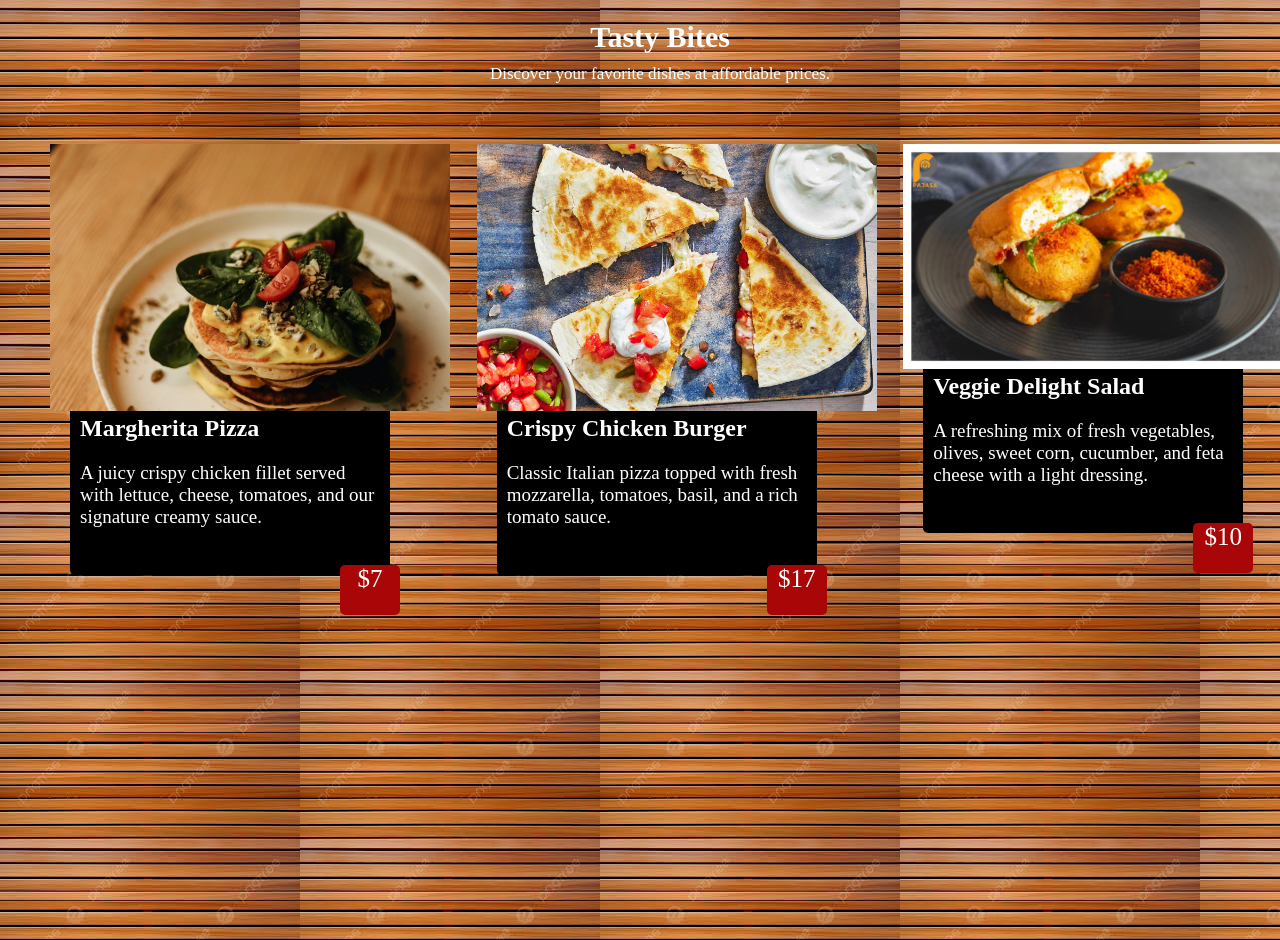
==== restaurant/index.html @ 7e2a5f89 "Add restaurant project" ====
<!DOCTYPE html>
<html lang="en">
<head>
    <link rel="stylesheet" href="style.css">
    <title>Restaurant</title>
</head>
<body>
    <div class="main">
        <div class="top"> <p class="top-name">Tasty Bites</p> <p class="top-desc">Discover your favorite dishes at affordable prices.</p></div>
        <div class="bottom">
            <div class="card">
                <div class="card-1"> <img src="images/pexels-photo-9001223.avif" alt=""></div>
                <div class="card-2"><p class="card-2-name">Margherita Pizza</p>
                <p class="card-2-desc">A juicy crispy chicken fillet served with lettuce, cheese, tomatoes, and our signature creamy sauce.</p></div>
                <div class="card-3"><p>$7</p></div>
            </div>
             <div class="card">
                <div class="card-1"> <img src="images/SL_Chicken_Quesadilla_001-ba28592a72c7496190e03645b0f18f2b.jpg" alt=""></div>
                <div class="card-2"><p class="card-2-name">Crispy Chicken Burger</p>
                <p class="card-2-desc">Classic Italian pizza topped with fresh mozzarella, tomatoes, basil, and a rich tomato sauce.</p></div>
                <div class="card-3"><p>$17</p></div>
            </div>
              <div class="card">
                <div class="card-1"> <img src="images/1.Maharashtrian-Cusines-By-PAJASA.webp" alt=""></div>
                <div class="card-2"><p class="card-2-name">Veggie Delight Salad</p>
                <p class="card-2-desc">A refreshing mix of fresh vegetables, olives, sweet corn, cucumber, and feta cheese with a light dressing.</p></div>
                <div class="card-3"><p>$10</p></div>
            </div>
        </div>
    </div>
</body>
</html>
---- restaurant/style.css ----
* {
    margin: 0;
    padding: 0;
}
.main{
    width: 100%;
    height: 100vh;
    background-image: url(images/images.jpg);
    padding: 20px;
    overflow-x: hidden;

}
.top{
    display: flex;
    flex-direction: column;
    align-items: center;
    gap: 10px;
}
.top-name{
    color: white;
    font-size: 30px;
    font-weight: 700;
}
.top-desc{
    color: white;
    font-size: 17px;
}
.bottom{
    width: 100%;
    display: grid;
    grid-template-columns: auto auto auto;
    margin-top: 60px;
    margin-left: 30px;
}
.card{
    width: 100%;

}
.card-1 img{
    width: 400px;
    
}
.card-2{
    width: 300px;
    height: 150px;
    background-color: black;
    color: white;
    margin-top: -10px;
    margin-left: 20px;
    padding: 10px;
    border-radius: 5px;
}
.card-2-name{
    font-size: 24px;
    font-weight: 600;
    margin-bottom: 20px;
}
.card-2-desc{
    font-size: 19px;
}
.card-3{
    width: 60px;
    height: 50px;
    background-color: rgb(169, 7, 7);
    margin-left: 290px;
    margin-top: -10px;
    text-align: center;
    font-size: 25px;
    font-weight: 600px;
    color: white;
    border-radius: 5px;
}
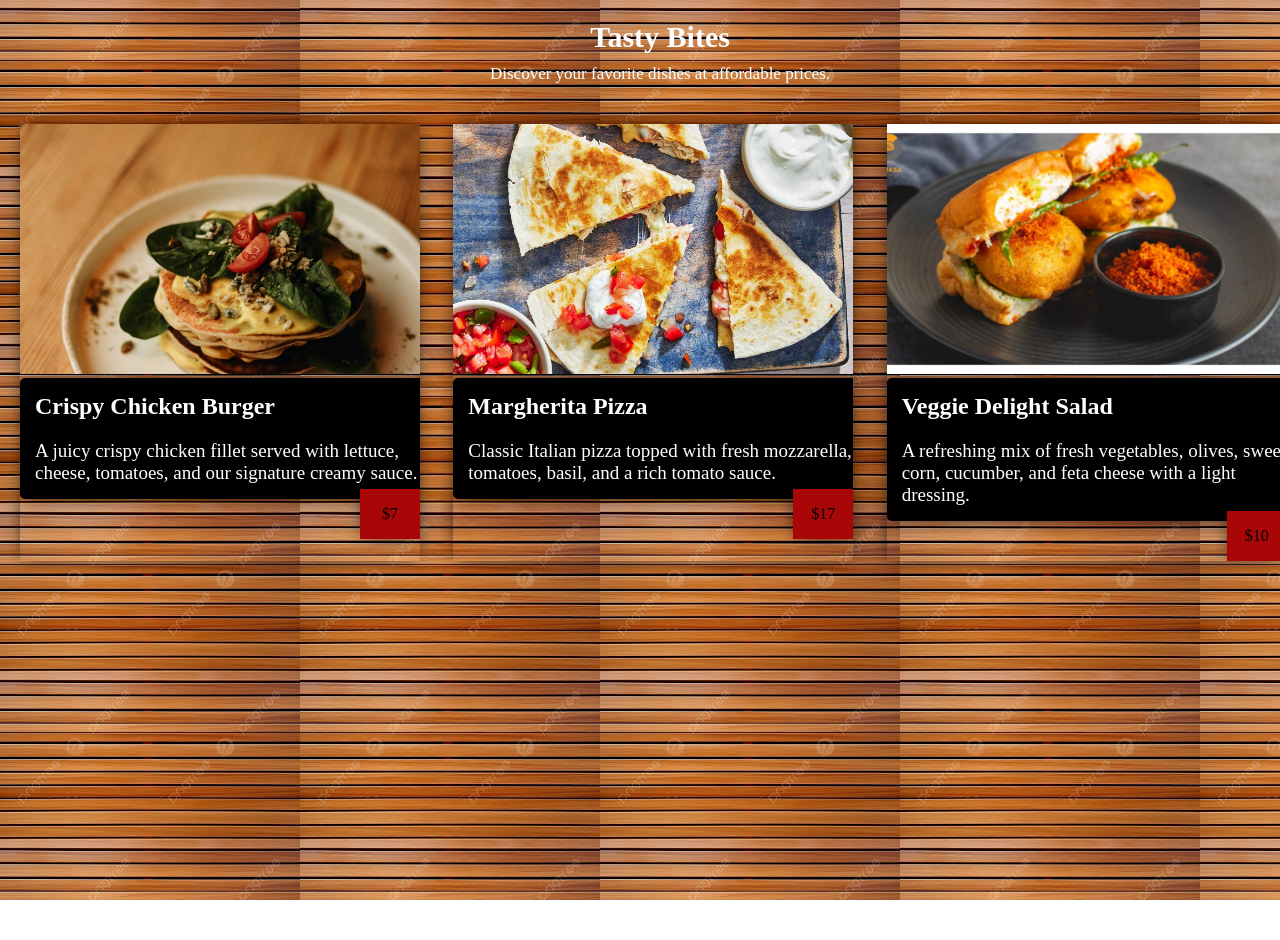
==== commit 9bdc0a30: "Add restaurant project" ====
--- a/restaurant/index.html
+++ b/restaurant/index.html
@@ -1,6 +1,7 @@
 <!DOCTYPE html>
 <html lang="en">
 <head>
+    <meta name="viewport" content="width=device-width, initial-scale=1.0">
     <link rel="stylesheet" href="style.css">
     <title>Restaurant</title>
 </head>
@@ -10,13 +11,13 @@
         <div class="bottom">
             <div class="card">
                 <div class="card-1"> <img src="images/pexels-photo-9001223.avif" alt=""></div>
-                <div class="card-2"><p class="card-2-name">Margherita Pizza</p>
+                <div class="card-2"><p class="card-2-name">Crispy Chicken Burger</p>
                 <p class="card-2-desc">A juicy crispy chicken fillet served with lettuce, cheese, tomatoes, and our signature creamy sauce.</p></div>
                 <div class="card-3"><p>$7</p></div>
             </div>
              <div class="card">
                 <div class="card-1"> <img src="images/SL_Chicken_Quesadilla_001-ba28592a72c7496190e03645b0f18f2b.jpg" alt=""></div>
-                <div class="card-2"><p class="card-2-name">Crispy Chicken Burger</p>
+                <div class="card-2"><p class="card-2-name">Margherita Pizza</p>
                 <p class="card-2-desc">Classic Italian pizza topped with fresh mozzarella, tomatoes, basil, and a rich tomato sauce.</p></div>
                 <div class="card-3"><p>$17</p></div>
             </div>
--- a/restaurant/style.css
+++ b/restaurant/style.css
@@ -2,13 +2,18 @@
     margin: 0;
     padding: 0;
 }
-.main{
+body{
     width: 100%;
     height: 100vh;
     background-image: url(images/images.jpg);
+    background-attachment: fixed;
     padding: 20px;
     overflow-x: hidden;
 
+}
+.main{
+    width: 100%;
+    
 }
 .top{
     display: flex;
@@ -28,27 +33,29 @@
 .bottom{
     width: 100%;
     display: grid;
-    grid-template-columns: auto auto auto;
-    margin-top: 60px;
-    margin-left: 30px;
+    margin-top: 40px;
+    grid-template-columns:  repeat(3, 1fr);;
+    gap: 20px;
 }
 .card{
     width: 100%;
-
+    max-width: 400px;
+    box-shadow: 0px 0px 20px -5px black;
+     overflow: hidden;
 }
 .card-1 img{
-    width: 400px;
+    width: 100%;
+    height: 250px;
+    object-fit: cover;
     
 }
 .card-2{
-    width: 300px;
-    height: 150px;
+       width: 100%;
     background-color: black;
     color: white;
-    margin-top: -10px;
-    margin-left: 20px;
-    padding: 10px;
+    padding: 15px;
     border-radius: 5px;
+    box-shadow: 0px 0px 20px -5px black;
 }
 .card-2-name{
     font-size: 24px;
@@ -59,14 +66,32 @@
     font-size: 19px;
 }
 .card-3{
-    width: 60px;
+   width: 60px;
     height: 50px;
     background-color: rgb(169, 7, 7);
-    margin-left: 290px;
+
+    display: flex;
+    align-items: center;
+    justify-content: center;
+
     margin-top: -10px;
-    text-align: center;
-    font-size: 25px;
-    font-weight: 600px;
-    color: white;
-    border-radius: 5px;
-}+    margin-left: auto;
+    box-shadow: 0px 0px 20px -5px black;
+}
+@media (max-width:1024px){
+    .bottom{
+        grid-template-columns:repeat(2,1fr);
+    }
+}
+
+@media (max-width:768px){
+    .bottom{
+        grid-template-columns:1fr;
+    }
+
+}
+@media (max-width: 600px) {
+    .bottom {
+        grid-template-columns: 1fr;
+    }
+}
